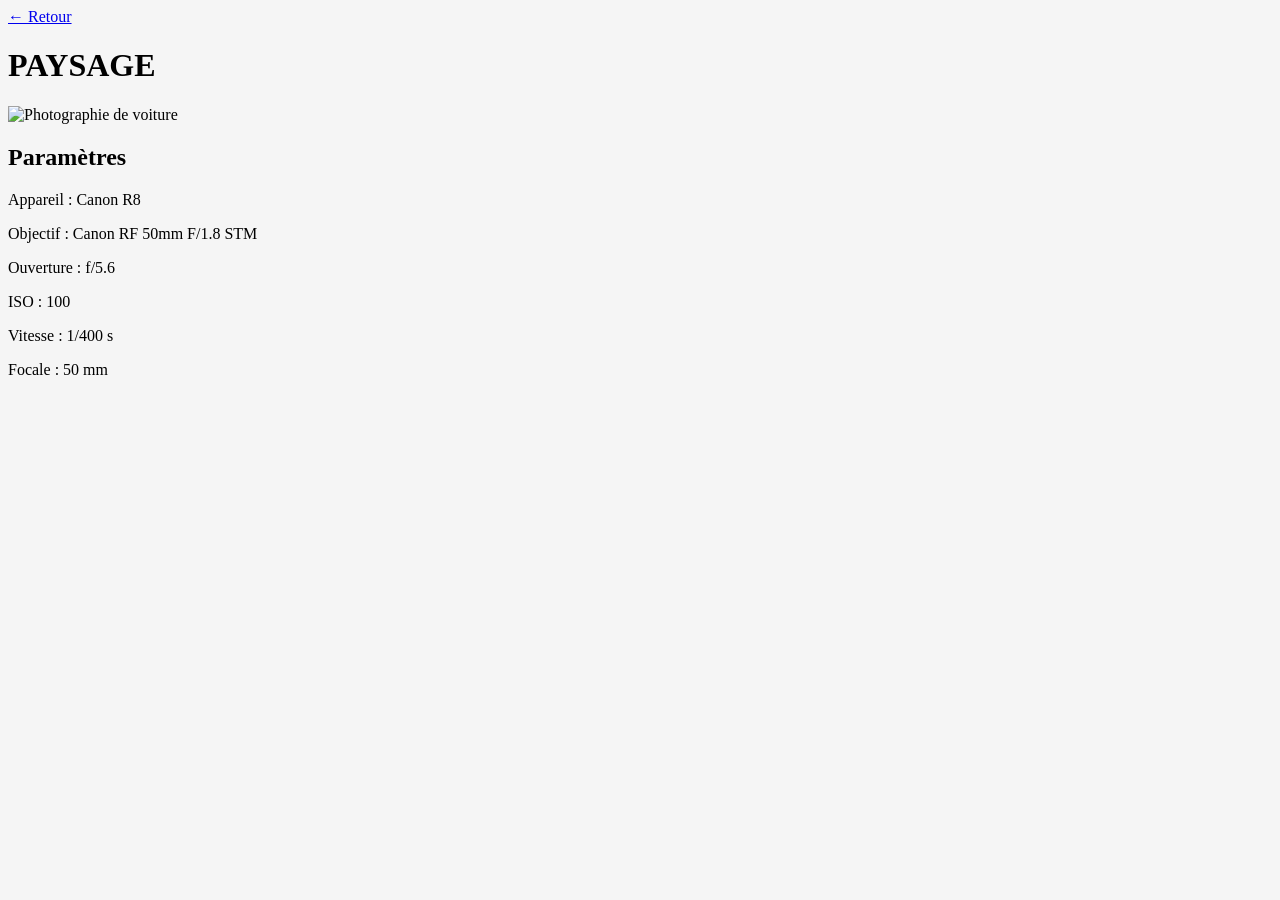
==== photo_1.html @ a0956472 "Add files via upload" ====
<!DOCTYPE html>
<html lang="fr">

<head>
    <meta charset="UTF-8">
    <meta name="viewport" content="width=device-width, initial-scale=1.0">
    
    <style>
    body {
        background-color: #f5f5f5;
    }

</style>

    <title>PAYSAGE</title>
</head>


<body>
     
    <a href="index.html">
        ← Retour
    </a>

    <h1>PAYSAGE</h1>

    <img
        src="IMG_2366.JPG"
        alt="Photographie de voiture"
        style="max-width: 20%; height: auto;"
    >

    <h2>Paramètres</h2>

    <p>Appareil : Canon R8</p>
    <p>Objectif : Canon RF 50mm F/1.8 STM</p>
    <p>Ouverture : f/5.6</p>
    <p>ISO : 100</p>
    <p>Vitesse : 1/400 s</p>
    <p>Focale : 50 mm</p>

</body>

</html>
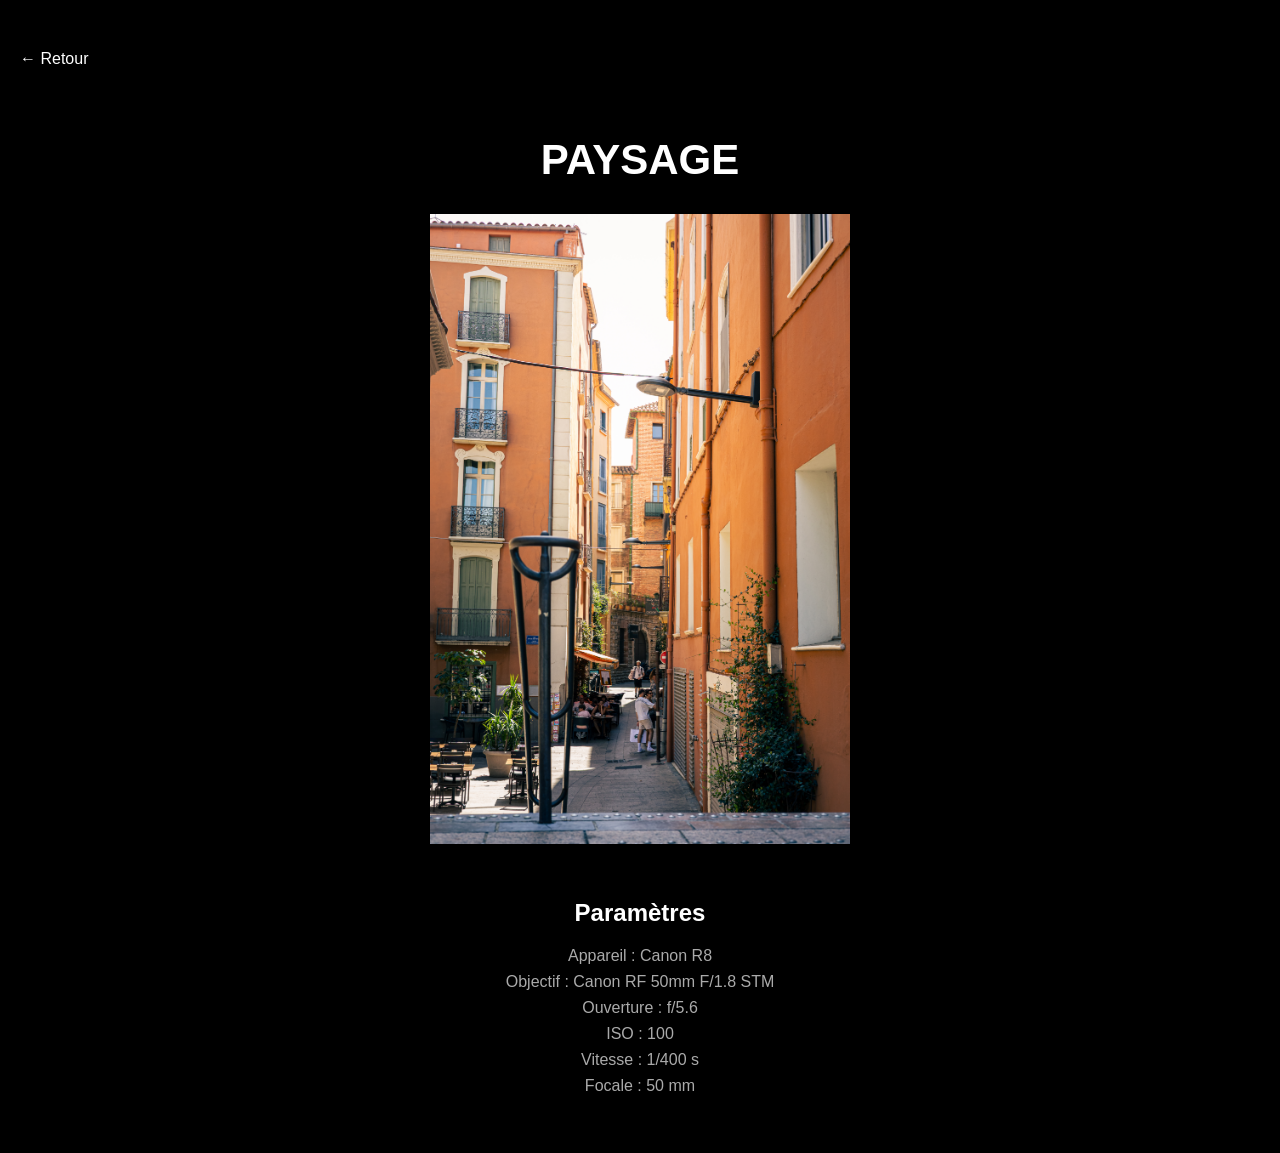
==== commit 115df50c: "Add files via upload" ====
--- a/photo_1.html
+++ b/photo_1.html
@@ -4,41 +4,91 @@
 <head>
     <meta charset="UTF-8">
     <meta name="viewport" content="width=device-width, initial-scale=1.0">
-    
-    <style>
-    body {
-        background-color: #f5f5f5;
-    }
-
-</style>
 
     <title>PAYSAGE</title>
+
+    <style>
+        body {
+            margin: 0;
+            background: #000;
+            color: white;
+            font-family: "DM Sans", sans-serif;
+            min-height: 100vh;
+        }
+
+        .photo-page {
+            min-height: 100vh;
+            display: flex;
+            flex-direction: column;
+            align-items: center;
+            padding: 50px 20px;
+        }
+
+        .back {
+            align-self: flex-start;
+            color: white;
+            text-decoration: none;
+            margin-bottom: 40px;
+        }
+
+        .back:hover {
+            opacity: 0.6;
+        }
+
+        h1 {
+            font-size: 42px;
+            margin-bottom: 30px;
+        }
+
+        img {
+            max-width: 80%;
+            max-height: 70vh;
+            object-fit: contain;
+        }
+
+        .info {
+            margin-top: 35px;
+            text-align: center;
+        }
+
+        .info h2 {
+            margin-bottom: 20px;
+        }
+
+        .info p {
+            color: #aaa;
+            margin: 8px 0;
+        }
+    </style>
+
 </head>
 
+<body>
 
-<body>
-     
-    <a href="index.html">
-        ← Retour
-    </a>
+    <div class="photo-page">
 
-    <h1>PAYSAGE</h1>
+        <a href="index.html" class="back">
+            ← Retour
+        </a>
 
-    <img
-        src="IMG_2366.JPG"
-        alt="Photographie de voiture"
-        style="max-width: 20%; height: auto;"
-    >
+        <h1>PAYSAGE</h1>
 
-    <h2>Paramètres</h2>
+        <img
+            src="IMG_2366.JPG"
+            alt="Photographie de voiture"
+        >
 
-    <p>Appareil : Canon R8</p>
-    <p>Objectif : Canon RF 50mm F/1.8 STM</p>
-    <p>Ouverture : f/5.6</p>
-    <p>ISO : 100</p>
-    <p>Vitesse : 1/400 s</p>
-    <p>Focale : 50 mm</p>
+        <div class="info">
 
-</body>
+            <h2>Paramètres</h2>
 
-</html>+            <p>Appareil : Canon R8</p>
+            <p>Objectif : Canon RF 50mm F/1.8 STM</p>
+            <p>Ouverture : f/5.6</p>
+            <p>ISO : 100</p>
+            <p>Vitesse : 1/400 s</p>
+            <p>Focale : 50 mm</p>
+
+        </div>
+
+    </div>
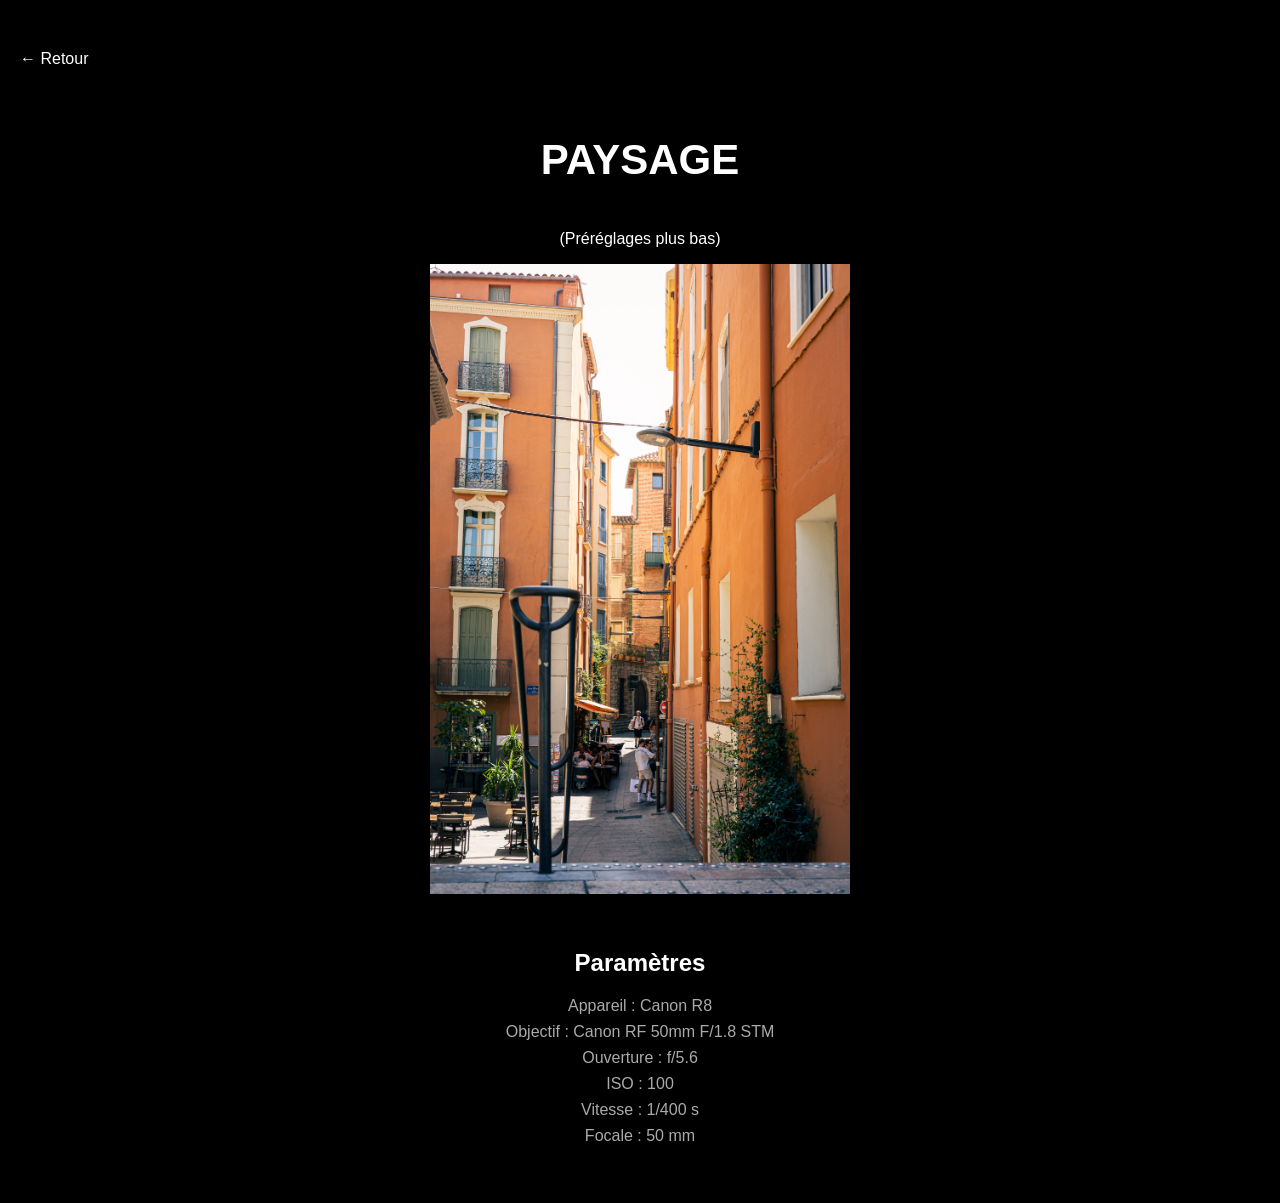
==== commit d0801781: "Add files via upload" ====
--- a/photo_1.html
+++ b/photo_1.html
@@ -67,11 +67,12 @@
 
     <div class="photo-page">
 
-        <a href="index.html" class="back">
-            ← Retour
-        </a>
+       <a href="index.html" class="back" onclick="window.scrollTo(0, 0);">
+    ← Retour
+    </a>
 
         <h1>PAYSAGE</h1>
+        <p> (Préréglages plus bas)</p>
 
         <img
             src="IMG_2366.JPG"
